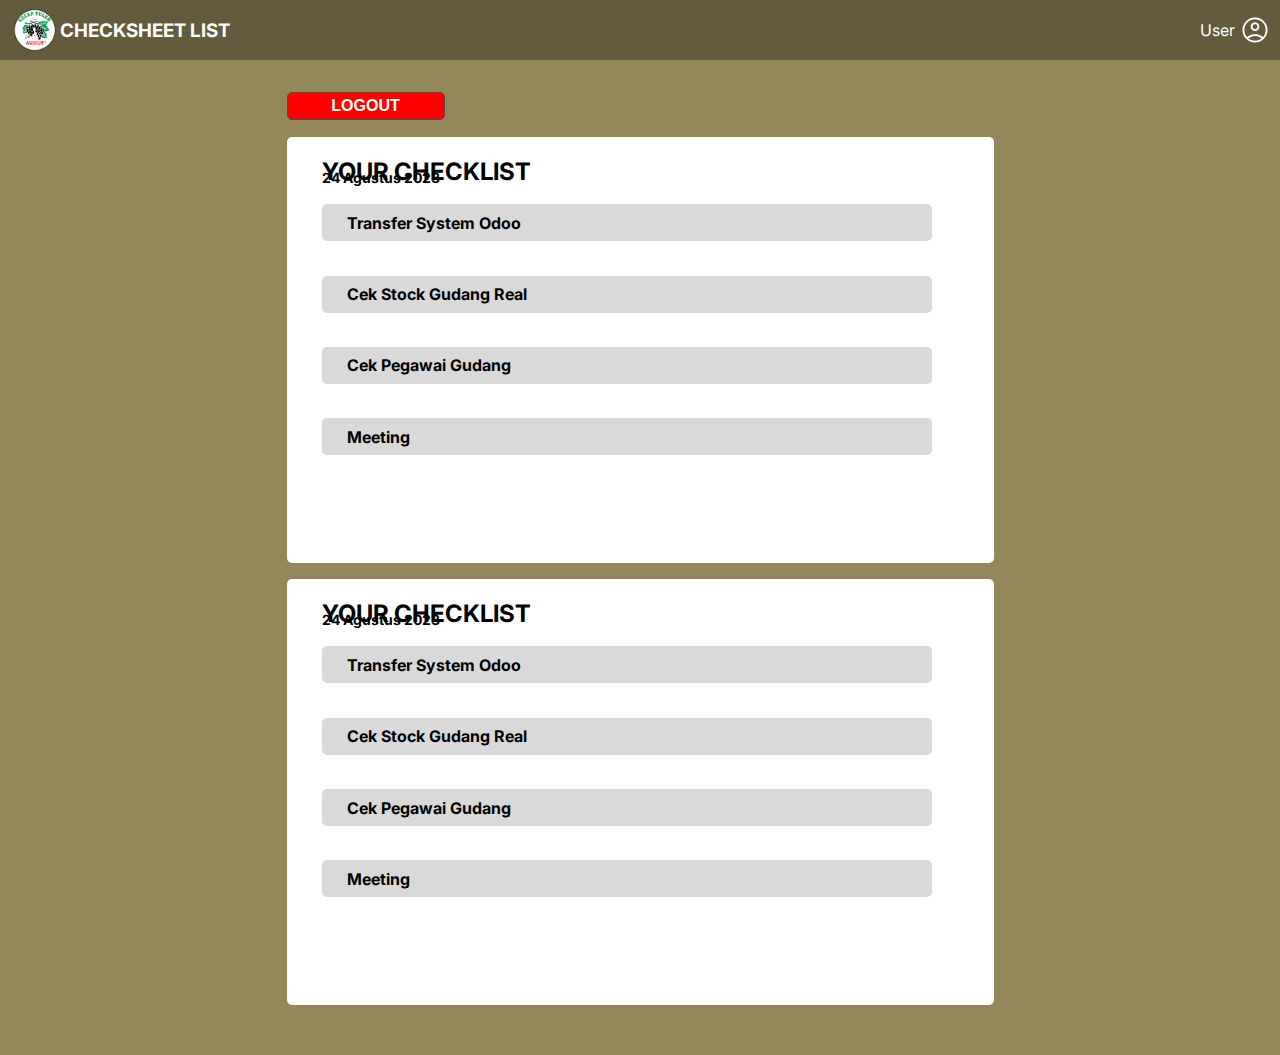
==== index.html @ 93d79a9f "checksheet list v1" ====
<!DOCTYPE html>
<html lang="en">
<head>
    <meta charset="UTF-8">
    <meta name="viewport" content="width=device-width, initial-scale=1.0">
    <title>Halaman Awal</title>
    <link rel="stylesheet" href="../css/index.css">
    <link rel="preconnect" href="https://fonts.googleapis.com">
<link rel="preconnect" href="https://fonts.gstatic.com" crossorigin>
<link href="https://fonts.googleapis.com/css2?family=Inter:wght@100;200;300;400;500;600;700;800;900&display=swap" rel="stylesheet">
<body>
    <nav>
        <section class="left">
            <img src="../img/logo.png" alt="">
            <h3>CHECKSHEET LIST</h3>
        </section>
        <section class="right">
            <p>User</p>
            <img src="../img//account-circle.png" alt="">
        </section>
    </nav>
    <section class="index">
        <button class="logout">LOGOUT</button>
        <section class="checklist">
            <section>
                <h1>YOUR CHECKLIST</h1>
                <p>24 Agustus 2023</p>
            </section>
            <section class="list">
                <input type="file" id="transfersystemodoo"name="transfersystemodoo">
                <label for="transfersystemodoo">Transfer System Odoo</label>
                <input type="file" id="cekstockgudangreal"name="cekstockgudangreal">
                <label for="cekstockgudangreal">Cek Stock Gudang Real</label>
                <input type="file" id="cekpegawaigudang"name="cekpegawaigudang">
                <label for="cekstockgudangreal">Cek Pegawai Gudang</label>
                <input type="file" id="meeting"name="meeting">
                <label for="meeting">Meeting</label>
            </section>
        </section>
        <section class="checklist">
            <section>
                <h1>YOUR CHECKLIST</h1>
                <p>24 Agustus 2023</p>
            </section>
            <section class="list">
                <input type="file" id="transfersystemodoo"name="transfersystemodoo">
                <label for="transfersystemodoo">Transfer System Odoo</label>
                <input type="file" id="cekstockgudangreal"name="cekstockgudangreal">
                <label for="cekstockgudangreal">Cek Stock Gudang Real</label>
                <input type="file" id="cekpegawaigudang"name="cekpegawaigudang">
                <label for="cekstockgudangreal">Cek Pegawai Gudang</label>
                <input type="file" id="meeting"name="meeting">
                <label for="meeting">Meeting</label>
            </section>
        </section>
</body>
</html>
---- css/index.css ----
body {
    background-color: #94885A;
    display:flex;
    flex-direction: column;
    justify-content: center;
    align-items: center;
    font-family: 'Inter',sans-serif;
    margin: 0;
    padding: 0;
}

/* index */

.index {
    margin-bottom: 50px;
}

nav {
    display: flex;
    justify-content: space-between;
    background-color: #635B3C;
    width: 100%;
    color: white;
}

nav .left {
    display: flex;
    align-items: center;
    margin-left: 10px;
}

nav .left img {
    width: 50px;
    height: 50px;
}

nav .right {
    display: flex;
    align-items: center;
    margin-right: 10px;
}

nav .right img {
    width: 30px;
    height: 30px;
    margin-left: 5px;
}

.logout {
    margin-top: 2rem;
    height: 28px;
    width: 158px;
    color: white;
    text-align: center;
    background-color: red;
    font-size: 16px;
    border: 1px solid #4B4B4B;
    font-weight: bold;
    border-radius: 5px;
}

.logout:hover {
    cursor: pointer;
}

.checklist{
    background-color: white;
    width: 707px;
    height: 426px;
    border-radius: 5px;
}

.checklist section h1 {
    font-size: 24px;
    font-weight: bold;
    padding: 20px 0 0 35px;
}

.checklist section p {
    font-size: 14px;
    font-weight: bold;
    padding-left: 35px;
    margin-top: -32.5px;
}

.list {
    display: flex;
    flex-direction: column;
    height: 75%;
    justify-content: space-evenly;
    padding-left: 35px;
    margin-top: -30px;
}

.list button {
    width: 605px;
    height: 37px;
    font-size: 16px;
    font-weight: bold;
    text-align: left;
    padding-left: 20px;
    border: none;
    background-color: #D9D9D9;
    border-radius: 5px;
}

input[type="file"]{
    display: none;
}

label {
    width: 585px;
    height: 37px;
    font-size: 16px;
    font-weight: bold;
    text-align: left;
    border: none;
    background-color: #D9D9D9;
    border-radius: 5px;
    display: flex;
    padding-left: 25px;
    justify-content: left;
    align-items: center;
}

label:hover {
    cursor: pointer;
    background-color: #636161;
    color: white;
}

/* end of index  */

@media only screen and (max-width: 744px) {
    body {
    background-color: red;
    }

    .checklist{
        background-color: white;
        width: 100%;
        height: 75%;
        border-radius: 5px;
    }
    
    .checklist section h1 {
        font-size: 24px;
        font-weight: bold;
        padding: 20px 0 0 35px;
    }
    
    .checklist section p {
        font-size: 14px;
        font-weight: bold;
        padding-left: 35px;
        margin-top: -32.5px;
    }
    
    .list {
        display: flex;
        flex-direction: column;
        height: 75%;
        justify-content: space-evenly;
        padding-left: 35px;
        margin-top: -30px;
    }
    
    .list button {
        width: 605px;
        height: 37px;
        font-size: 16px;
        font-weight: bold;
        text-align: left;
        padding-left: 20px;
        border: none;
        background-color: #D9D9D9;
        border-radius: 5px;
    }
    
    input[type="file"]{
        display: none;
    }
    
    label {
        width: 50%;
        height: 50%;
        font-size: 16px;
        font-weight: bold;
        text-align: left;
        border: none;
        background-color: #D9D9D9;
        border-radius: 5px;
        display: flex;
        padding-left: 25px;
        justify-content: left;
        align-items: center;
    }
    
    label:hover {
        cursor: pointer;
        background-color: #636161;
        color: white;
    }

   }
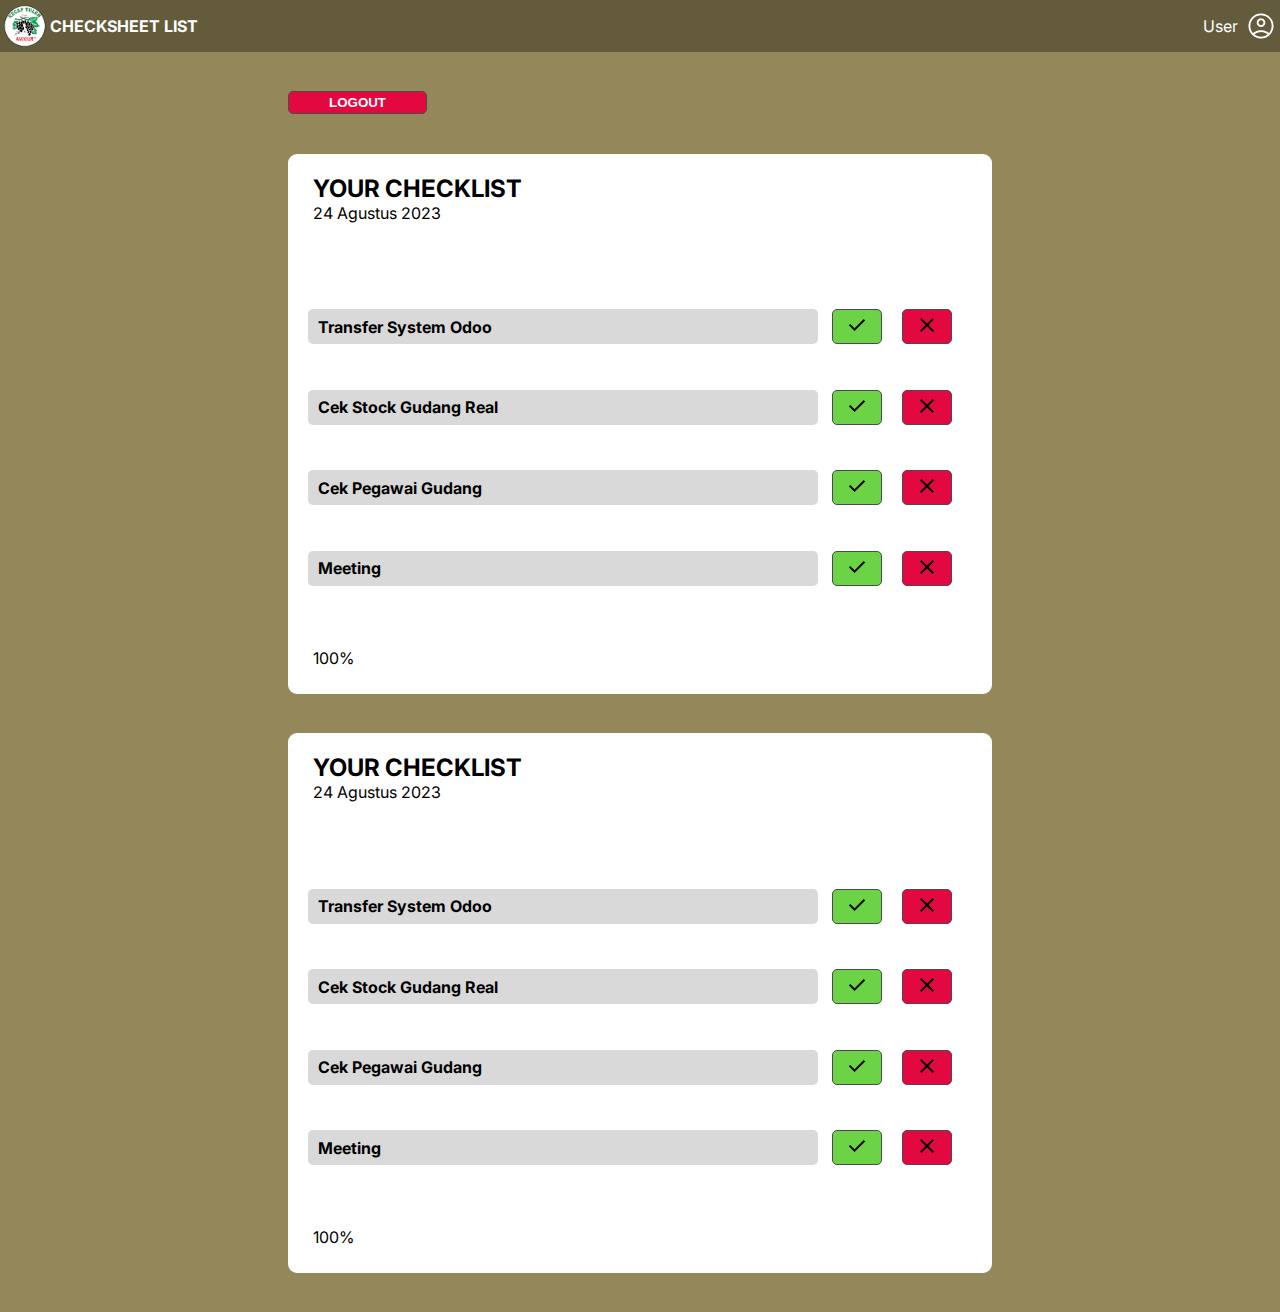
==== commit 921b8fac: "checklist sheet v2" ====
--- a/index.html
+++ b/index.html
@@ -3,55 +3,111 @@
 <head>
     <meta charset="UTF-8">
     <meta name="viewport" content="width=device-width, initial-scale=1.0">
-    <title>Halaman Awal</title>
-    <link rel="stylesheet" href="../css/index.css">
-    <link rel="preconnect" href="https://fonts.googleapis.com">
-<link rel="preconnect" href="https://fonts.gstatic.com" crossorigin>
+    <link rel="preconnect" href="https://fonts.gstatic.com" crossorigin>
+    <link rel="stylesheet" href="./css/index.css">
+    <link href="https://fonts.googleapis.com/css2?family=Inter:wght@100;200;300;400;500;600;700;800;900&display=swap" rel="stylesheet">
 <link href="https://fonts.googleapis.com/css2?family=Inter:wght@100;200;300;400;500;600;700;800;900&display=swap" rel="stylesheet">
+    <title>Halaman Utama</title>
+</head>
 <body>
     <nav>
         <section class="left">
-            <img src="../img/logo.png" alt="">
-            <h3>CHECKSHEET LIST</h3>
+            <img src="./img/logo.png" alt="logo">
+            <strong>CHECKSHEET LIST</strong>
         </section>
         <section class="right">
             <p>User</p>
-            <img src="../img//account-circle.png" alt="">
+            <img src="./img/account-circle.png" alt="">
         </section>
     </nav>
-    <section class="index">
-        <button class="logout">LOGOUT</button>
-        <section class="checklist">
-            <section>
-                <h1>YOUR CHECKLIST</h1>
+    <section class="checksheets">
+        <button>LOGOUT</button>
+        <section class="checksheet">
+            <section class="header">
+                <h2>YOUR CHECKLIST</h2>
                 <p>24 Agustus 2023</p>
             </section>
-            <section class="list">
-                <input type="file" id="transfersystemodoo"name="transfersystemodoo">
-                <label for="transfersystemodoo">Transfer System Odoo</label>
-                <input type="file" id="cekstockgudangreal"name="cekstockgudangreal">
-                <label for="cekstockgudangreal">Cek Stock Gudang Real</label>
-                <input type="file" id="cekpegawaigudang"name="cekpegawaigudang">
-                <label for="cekstockgudangreal">Cek Pegawai Gudang</label>
-                <input type="file" id="meeting"name="meeting">
-                <label for="meeting">Meeting</label>
+            <section class="lists">
+                <form action="" method="post">
+                    <input type="file" id="transfersystemodoo"name="transfersystemodoo">
+                    <label for="transfersystemodoo">Transfer System Odoo</label>
+                    <section class="action">
+                        <button type="submit"><img src="./img/ok-icon.svg" alt=""></button>
+                        <button class="cancel-btn"><img src="./img/cancel-icon.svg" alt=""></button>
+                    </section>    
+                </form>
+                <form action="" method="post">
+                    <input type="file" id="cekstockgudangreal"name="cekstockgudangreal">
+                    <label for="cekstockgudangreal">Cek Stock Gudang Real</label>
+                    <section class="action">
+                        <button type="submit"><img src="./img/ok-icon.svg" alt=""></button>
+                        <button class="cancel-btn"><img src="./img/cancel-icon.svg" alt=""></button>
+                    </section>
+                </form>
+                <form action="" method="post">
+                    <input type="file" id="cekpegawaigudang"name="cekpegawaigudang">
+                    <label for="cekstockgudangreal">Cek Pegawai Gudang</label>
+                    <section class="action">
+                        <button type="submit"><img src="./img/ok-icon.svg" alt=""></button>
+                        <button class="cancel-btn"><img src="./img/cancel-icon.svg" alt=""></button>
+                    </section>
+                </form>
+                <form action="" method="post">
+                    <input type="file" id="meeting"name="meeting">
+                    <label for="meeting">Meeting</label>
+                    <section class="action">
+                        <button type="submit"><img src="./img/ok-icon.svg" alt=""></button>
+                        <button class="cancel-btn"><img src="./img/cancel-icon.svg" alt=""></button>
+                    </section>
+                </form>
+            </section>
+            <section class="progress">
+                <p>100%</p>
             </section>
         </section>
-        <section class="checklist">
-            <section>
-                <h1>YOUR CHECKLIST</h1>
+        <section class="checksheet">
+            <section class="header">
+                <h2>YOUR CHECKLIST</h2>
                 <p>24 Agustus 2023</p>
             </section>
-            <section class="list">
-                <input type="file" id="transfersystemodoo"name="transfersystemodoo">
-                <label for="transfersystemodoo">Transfer System Odoo</label>
-                <input type="file" id="cekstockgudangreal"name="cekstockgudangreal">
-                <label for="cekstockgudangreal">Cek Stock Gudang Real</label>
-                <input type="file" id="cekpegawaigudang"name="cekpegawaigudang">
-                <label for="cekstockgudangreal">Cek Pegawai Gudang</label>
-                <input type="file" id="meeting"name="meeting">
-                <label for="meeting">Meeting</label>
+            <section class="lists">
+                <form action="" method="post">
+                    <input type="file" id="transfersystemodoo"name="transfersystemodoo">
+                    <label for="transfersystemodoo">Transfer System Odoo</label>
+                    <section class="action">
+                        <button type="submit"><img src="./img/ok-icon.svg" alt=""></button>
+                        <button class="cancel-btn" type="reset"><img src="./img/cancel-icon.svg" alt=""></button>
+                    </section>    
+                </form>
+                <form action="" method="post">
+                    <input type="file" id="cekstockgudangreal"name="cekstockgudangreal">
+                    <label for="cekstockgudangreal">Cek Stock Gudang Real</label>
+                    <section class="action">
+                        <button type="submit"><img src="./img/ok-icon.svg" alt=""></button>
+                        <button class="cancel-btn" type="reset"><img src="./img/cancel-icon.svg" alt=""></button>
+                    </section>
+                </form>
+                <form action="" method="post">
+                    <input type="file" id="cekpegawaigudang"name="cekpegawaigudang">
+                    <label for="cekstockgudangreal">Cek Pegawai Gudang</label>
+                    <section class="action">
+                        <button type="submit"><img src="./img/ok-icon.svg" alt=""></button>
+                        <button class="cancel-btn" type="reset"><img src="./img/cancel-icon.svg" alt=""></button>
+                    </section>
+                </form>
+                <form action="" method="post">
+                    <input type="file" id="meeting"name="meeting">
+                    <label for="meeting">Meeting</label>
+                    <section class="action">
+                        <button type="submit"><img src="./img/ok-icon.svg" alt=""></button>
+                        <button class="cancel-btn" type="reset"><img src="./img/cancel-icon.svg" alt=""></button>
+                    </section>
+                </form>
+            </section>
+            <section class="progress">
+                <p>100%</p>
             </section>
         </section>
+    </section>
 </body>
 </html>--- a/css/index.css
+++ b/css/index.css
@@ -1,210 +1,312 @@
+:root {
+    --navbar : #635B3C;
+    --main-bg : #94885A;
+    --font : 'Inter','sans-serif';
+    --btn-red : #E3083F;
+}
+
 body {
-    background-color: #94885A;
-    display:flex;
-    flex-direction: column;
+    background-color: var(--main-bg);
+    margin: 0;
+    padding: 0;
+    box-sizing: border-box;
+    font-family: var(--font);
+}
+
+/* nav */
+
+nav {
+    color : white;
+    display: flex;
+    background-color: var(--navbar);
+    justify-content: space-between;
+}
+
+nav .left {
+    display: flex;
+    align-items: center;
+    justify-content: space-between;
+}
+
+nav .left img {
+    height: 50px;
+    width: 50px;
+}
+
+nav .right {
+    display: flex;
+    margin-right: 0.25rem;
     justify-content: center;
     align-items: center;
-    font-family: 'Inter',sans-serif;
-    margin: 0;
-    padding: 0;
-}
-
-/* index */
-
-.index {
-    margin-bottom: 50px;
-}
-
-nav {
-    display: flex;
-    justify-content: space-between;
-    background-color: #635B3C;
+}
+
+
+
+
+nav .right img {
+    height: 30px;
+    width: 30px;
+}
+
+nav .right p {
+    margin-right: 0.5rem;
+}
+
+/* end of navbar */
+
+/* checksheets */
+
+.checksheets {
+    display: flex;
+    flex-direction: column;
+    align-items: start;
+    justify-content: space-evenly;
+    width : 55%;
+    margin: auto;
+    height: 140vh;
+}
+
+.checksheets button {
+    background-color: var(--btn-red);
+    color:white;
+    border: 1px solid #4B4B4B;
+    padding: 3px 40px;
+    font-weight: bolder;
+    border-radius: 5px;
+
+}
+
+
+
+/* end of checksheets  */
+
+/* checksheet */
+
+.checksheet {
+    display: flex;
+    flex-direction: column;
+    background-color: white;
     width: 100%;
-    color: white;
-}
-
-nav .left {
-    display: flex;
-    align-items: center;
-    margin-left: 10px;
-}
-
-nav .left img {
-    width: 50px;
-    height: 50px;
-}
-
-nav .right {
-    display: flex;
-    align-items: center;
-    margin-right: 10px;
-}
-
-nav .right img {
-    width: 30px;
-    height: 30px;
-    margin-left: 5px;
-}
-
-.logout {
-    margin-top: 2rem;
-    height: 28px;
-    width: 158px;
-    color: white;
-    text-align: center;
-    background-color: red;
-    font-size: 16px;
-    border: 1px solid #4B4B4B;
+    height: 60vh;
+    border-radius: 9px;
+}
+
+.checksheet .header {
+    padding-left:25px;
+    height: 30%;
+    
+}
+
+.checksheet .header h2 {
+    padding: 0;
+    margin: 0;
+    margin-top: 20px;
+}
+
+.checksheet .header p {
+    padding: 0;
+    margin: 0;
+}
+
+.checksheet .lists {
+    display: flex;
+    flex-direction: column;
+    padding: 0 20px 0 20px;
     font-weight: bold;
-    border-radius: 5px;
-}
-
-.logout:hover {
-    cursor: pointer;
-}
-
-.checklist{
-    background-color: white;
-    width: 707px;
-    height: 426px;
-    border-radius: 5px;
-}
-
-.checklist section h1 {
-    font-size: 24px;
-    font-weight: bold;
-    padding: 20px 0 0 35px;
-}
-
-.checklist section p {
-    font-size: 14px;
-    font-weight: bold;
-    padding-left: 35px;
-    margin-top: -32.5px;
-}
-
-.list {
-    display: flex;
-    flex-direction: column;
-    height: 75%;
     justify-content: space-evenly;
-    padding-left: 35px;
-    margin-top: -30px;
-}
-
-.list button {
-    width: 605px;
-    height: 37px;
-    font-size: 16px;
-    font-weight: bold;
-    text-align: left;
-    padding-left: 20px;
-    border: none;
-    background-color: #D9D9D9;
-    border-radius: 5px;
+    height: 100%;
+    
 }
 
 input[type="file"]{
     display: none;
 }
 
-label {
-    width: 585px;
-    height: 37px;
-    font-size: 16px;
-    font-weight: bold;
-    text-align: left;
-    border: none;
+.checksheet .progress {
+    display: flex;
+    align-items: center;
+    padding-left: 25px;
+    margin-bottom: 10px;
+}
+
+.checksheet .lists form {
+    display: flex;
+    justify-content: space-between;
+}
+
+.checksheet .lists form label {
     background-color: #D9D9D9;
+    padding: 7.5px 0px;
+    padding-left: 10px;
     border-radius: 5px;
-    display: flex;
-    padding-left: 25px;
-    justify-content: left;
-    align-items: center;
-}
-
-label:hover {
+    max-width: 750px;
+    width: 500px;
+    min-width: 250px;
+}
+
+.checksheet .lists form .action {
+    display: flex;
+}
+
+
+.checksheet .lists form button {
+    width: 50px;
+    padding: 0;
+    margin-right: 20px;
+}
+.checksheet .lists form button[type="submit"] {
+    background-color: #6CD347;
+}
+
+.checksheet .lists form button:hover {
     cursor: pointer;
-    background-color: #636161;
-    color: white;
-}
-
-/* end of index  */
+}
+
+
+
+/* end of checksheet */
 
 @media only screen and (max-width: 744px) {
-    body {
-    background-color: red;
-    }
-
-    .checklist{
-        background-color: white;
-        width: 100%;
-        height: 75%;
-        border-radius: 5px;
-    }
-    
-    .checklist section h1 {
-        font-size: 24px;
-        font-weight: bold;
-        padding: 20px 0 0 35px;
-    }
-    
-    .checklist section p {
-        font-size: 14px;
-        font-weight: bold;
-        padding-left: 35px;
-        margin-top: -32.5px;
-    }
-    
-    .list {
+
+
+    .checksheet .header {
+        height: 20%;  
+    }
+
+    .checksheet .lists {
         display: flex;
         flex-direction: column;
-        height: 75%;
-        justify-content: space-evenly;
-        padding-left: 35px;
-        margin-top: -30px;
-    }
-    
-    .list button {
-        width: 605px;
-        height: 37px;
-        font-size: 16px;
+        padding: 0 20px 0 20px;
         font-weight: bold;
-        text-align: left;
-        padding-left: 20px;
-        border: none;
+        justify-content: space-around;
+        height: 100%;
+        
+        
+    }
+
+    .checksheet .lists form {
+        display: flex;
+        justify-content: space-between;
+    }
+    
+    .checksheet .lists form label {
         background-color: #D9D9D9;
+        padding: 7.5px 0px;
+        padding-left: 10px;
         border-radius: 5px;
-    }
-    
-    input[type="file"]{
-        display: none;
-    }
-    
-    label {
-        width: 50%;
-        height: 50%;
-        font-size: 16px;
-        font-weight: bold;
-        text-align: left;
-        border: none;
-        background-color: #D9D9D9;
-        border-radius: 5px;
+        width: 200px;
+        min-width: 100px;
+        font-size: 0.75rem;
+    }
+    
+    .checksheet .lists form .action {
         display: flex;
-        padding-left: 25px;
-        justify-content: left;
-        align-items: center;
-    }
-    
-    label:hover {
-        cursor: pointer;
-        background-color: #636161;
-        color: white;
-    }
+    }
+    
+    
+    .checksheet .lists form button {
+        width: 30px;
+        padding: 0;
+        
+    }
+    .checksheet .lists form button[type="submit"] {
+        background-color: #6CD347;
+    }
+
 
    }
 
 
 
-
-
+@media only screen and (max-width: 425px) {
+
+
+    /* checksheets */
+
+.checksheets {
+    display: flex;
+    flex-direction: column-reverse;
+    align-items: start;
+    justify-content: space-evenly;
+    width : 95%;
+    margin: auto;
+    height: 140vh;
+}
+
+.checksheets button {
+    background-color: var(--btn-red);
+    color:white;
+    border: 1px solid #4B4B4B;
+    padding: 3px 40px;
+    font-weight: bolder;
+    border-radius: 5px;
+
+}
+
+
+
+/* end of checksheets  */
+
+/* checksheet */
+
+.checksheet {
+    display: flex;
+    flex-direction: column;
+    background-color: white;
+    width: 100%;
+    height: 60vh;
+    border-radius: 9px;
+}
+
+.checksheet .header {
+    padding-left:25px;
+    height: 30%;
+    
+}
+
+.checksheet .header h2 {
+    padding: 0;
+    margin: 0;
+    margin-top: 20px;
+}
+
+.checksheet .header p {
+    padding: 0;
+    margin: 0;
+}
+
+.checksheet .lists {
+    display: flex;
+    flex-direction: column;
+    padding: 0 20px 0 20px;
+    font-weight: bold;
+    justify-content: space-evenly;
+    height: 100%;
+    
+}
+
+.checksheet .lists label {
+    background-color: #D9D9D9;
+    padding: 7.5px 25px;
+    border-radius: 5px;
+}
+
+input[type="file"]{
+    display: none;
+}
+
+.checksheet .progress {
+    display: flex;
+    align-items: center;
+    padding-left: 25px;
+    margin-bottom: 10px;
+}
+
+
+
+
+/* end of checksheet */
+}
+
+
+
